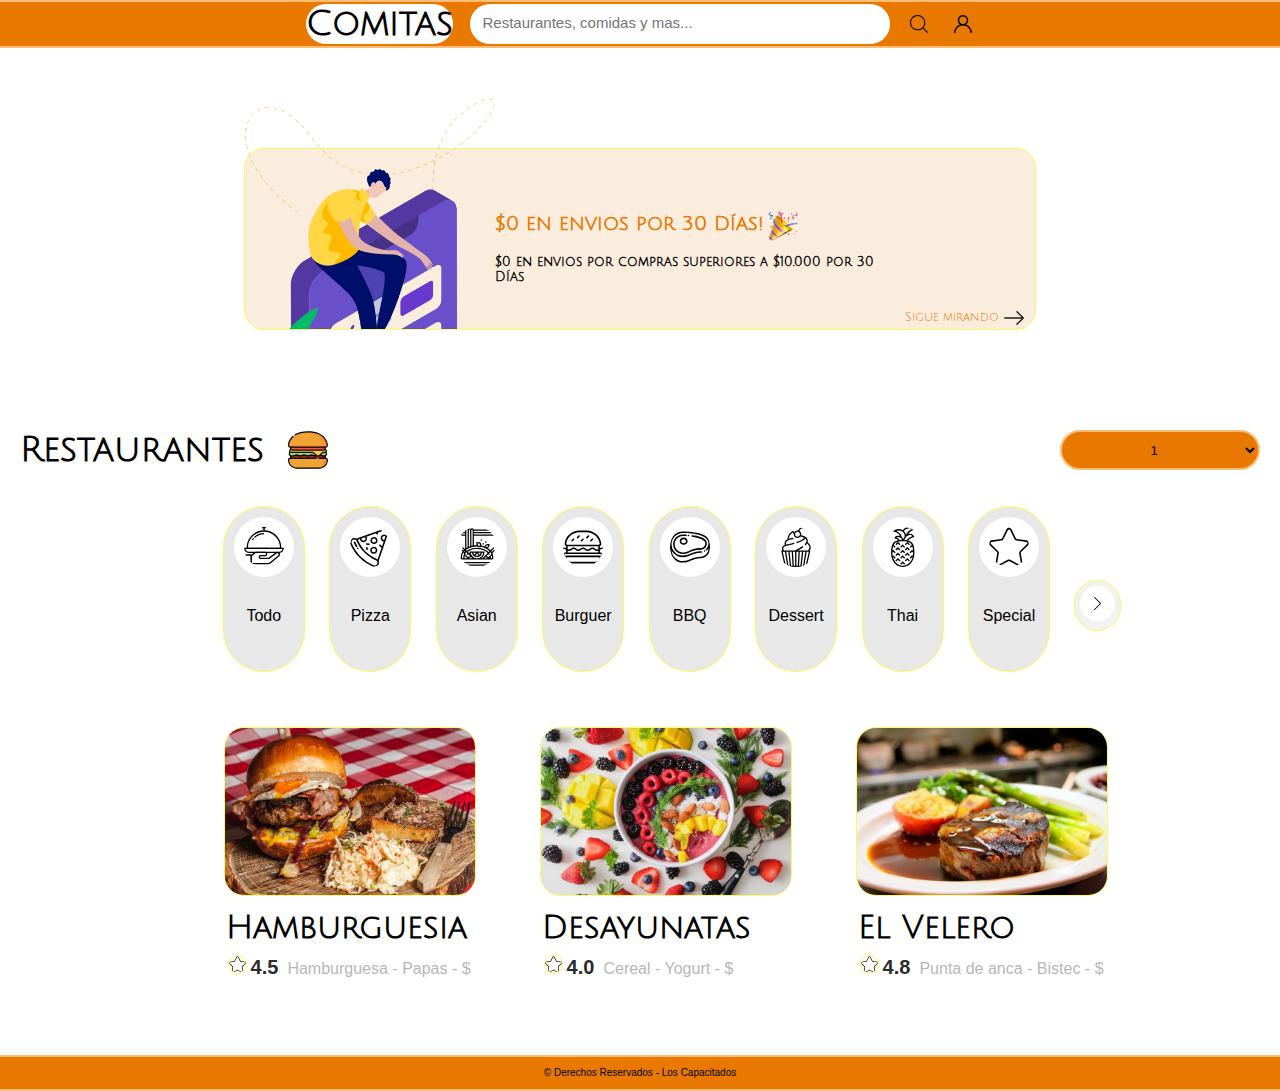
==== index.html @ 166e6078 "Solo falta barra de compra" ====
<!DOCTYPE html>
<html lang="es">
<head>
	<meta charset="utf-8">
	<link rel="stylesheet" type="text/css" href="css/main.css">
	<link rel="stylesheet" type="text/css" href="css/normalize.css">
	<link rel="stylesheet" type="text/css" href="css/responsive.css">
    <link href="https://fonts.googleapis.com/css?family=Julius+Sans+One&display=swap" rel="stylesheet">
	<title>Comitas: Domicilios Online</title>
</head>
<body>
		<div class="div1">
			<h1>Comitas</h1>
		    <form action="search.php" method="get">
				<input type="search" name="search" placeholder="Restaurantes, comidas y mas...">
				<a href="https://www.google.com"><img src="icons/126474.svg"></a>
				<label class="menu" for="check"><img id="img0" src="icons/747376.svg"></label>
				<div class="right-panel">
				</div>
			</form>
		</div>
	<header>
		<div class="div2">
			<div class="div2_1">
				<img id="img1" src="img/headerimage.png">
			</div>
			<div class="div2_2">
				<h1>$0 en envios por 30 Días!</h1>
				<img id="img2" src="img/d.png">
				<h2>$0 en envios por compras superiores a $10.000 por 30 Días</h2>
			</div>
		    <div class="div2_3">
			<a href=""><p>Sigue mirando</p><img id="imgX" src="icons/109617.svg"></a>
			</div>
		</div>
	</header>
	<div class="div3">
		<div class="div3_1">
			<h1>Restaurantes</h1>
			<img id="img3" src="icons/1046784.svg">
			<select>
				<option>1</option>
				<option>2</option>
				<option>3</option>
			</select>
		</div>
		<div class="div3_2">
				<ul>
					<a href="https://www.google.com"><li>
						<img src="icons/701965.svg">
						<p>Todo</p></a>
					</li>
					<a href=""><li>
						<img src="icons/599995.svg">
						<p>Pizza</p></a>
					</li>
					<a href=""><li>
						<img src="icons/1900683.svg">
						<p>Asian</p></a>
					</li>
					<a href=""><li>
						<img src="icons/883806.svg">
						<p>Burguer</p></a>
					</li>
					<a href=""><li>
						<img src="icons/933310.svg">
						<p>BBQ</p></a>
					</li>
					<a href=""><li>
						<img src="icons/174394.svg">
						<p>Dessert</p></a>
					</li>
					<a href=""><li>
						<img src="icons/135367.svg">
						<p>Thai</p></a>
					</li>
					<a href=""><li>
						<img src="icons/149220.svg">
						<p>Special</p></a>
					</li>
					<li id="flecha1">
						<img id="flecha1_1" src="icons/118740.svg">
					</li>
				</ul>
			</div>
	</div>
	<div class="div4">
		<ul>
			<li>
				<img src="img/1.jpeg">
				<h1>Hamburguesia</h1>
				<img id="img4" src="icons/149220.svg">
				<h2>4.5</h2>
				<p>Hamburguesa - Papas - $</p>
			</li>
			<li>
				<img src="img/2.jpeg">
				<h1>Desayunatas</h1>
				<img id="img4" src="icons/149220.svg">
				<h2>4.0</h2>
				<p>Cereal - Yogurt - $</p>
			</li>
			<li>
				<img src="img/3.jpeg">
				<h1>El Velero</h1>
				<img class="star" id="img4" src="icons/149220.svg">
				<h2>4.8</h2>
				<p>Punta de anca - Bistec - $</p>
			</li>
		</ul>
	</div>
<footer>
	<div class="div5"> 
		<p>&copy; Derechos Reservados - Los Capacitados</p>
	</div>	
</footer>
</body>
</html>
---- css/main.css ----
/*****Body*****/

/*****Primer Div*****/

.div1{
	background: #E87800;
	border-top: 2px solid #FFBC74;
	border-bottom: 2px solid #FFBC74;
	text-align: center;
	margin: 0 0 100px 0;
}

.div1 form{
	display: inline-block;
}

.div1 h1{
	font-size: 35px;
	text-align: center;
	font-family: 'Julius Sans One', sans-serif;
	margin: auto 8px;
	display: inline-block;
	vertical-align: middle;
	border-radius: 20px;
	background-color: #fff;
	margin-top: 2px;
	margin-bottom: 2px;
}

.div1 h1:hover{
	color: #F9FB5E;
	background-color: #E87800;
	border: 2px solid #F9FB5E;
	border-radius: 20px;
}

.div1 input{
	border: none;
	font-size: 15px;
	font-family: 'Arial';
	padding: 10px 13px 13px;
	background: #fff;
	border-radius: 20px;
	margin: 0 5px;
	display: inline-block;	
	width: 420px;
}

.div1 img{
	width: 18px;
	display: inline-block;
	vertical-align: middle;
	margin: 6px;
	padding: 5px 5px;
}

.div1 img:hover{
	background-color: #E8E8E8;
	border-radius: 50%;
	-webkit-transform: scale(1.12,1.12);
	-webkit-transition-timing-function: ease-out;
	-webkit-transition-duration: 100ms;
	-moz-transform: scale(1.12,1.12);
	-moz-transition-timing-function:ease-out;
	-moz-transition-duration: 100ms;
}

/*****Segundo Div*****/

.div2{
	background-color: #FAEDDE;
	width: 790px;
	height: 180px;
	margin: 0 auto;
	border-radius: 20px;
	border:1px solid #F9FB5E;
}

.div2:hover{
	background: #F9FB5E;
}

.div2 .div2_1{
	display: inline-block;
	width: 250px;
	height: 232px;
	float: left;
}

.div2 .div2_2{
	display: inline-block;
	width: 410px;
	height: 80px;
	margin-bottom: 50px;
	margin-top: 50px;
	float: left;
}

.div2 .div2_3{
	display: inline-block;
	width: 130px;
	height: 30px;
	float: left;
	margin-top: 150px;
}

.div2 .div2_2 h1{
	font-size: 20px;
	color: #E87800;
	font-family: 'Julius Sans One', sans-serif;
	display: inline-block;
}

.div2 .div2_2 h2{
	font-size: 13px;
	font-family: 'Julius Sans One', sans-serif;
	margin: 6px auto;
}

.div2 .div2_3 a p{
	font-family: 'Julius Sans One', sans-serif;
	color: #E87800;
	font-size: 12px;
	display: inline-block;
	text-align: right;
}

.div2 .div2_1 #img1{
	max-width: 250px;
	margin: -52px 0 0 0;
}

.div2 .div2_2 #img2{
	max-width: 30px;
	vertical-align: middle;
}

.div2 .div2_3 #imgX{
	max-width: 20px;
	display: inline-block;
	vertical-align: middle;
	margin-left: 5px;
}

/*****Tercer Div*****/

.div3{
	margin-top: 100px;
}

.div3 .div_1{
	background-color: ;
}

.div3 select{
	border: none;
	font-size: 13px;
	font-family: 'Arial';
	padding: 10px 10px;
	margin-right: 20px;
	background: #E87800;
	border-radius: 20px;
	display: inline-block;		
	width: 200px;
	height: 40px;
	border: 2px solid #FFBC74;
	text-align: center;
	vertical-align: middle;
	float: right;
}

.div3 option{
	background-color: #F9FB5E;
}

.div3 h1{
	font-size: 35px;
	font-family: 'Julius Sans One', sans-serif;
	margin: auto 20px;
	vertical-align: middle;
	display: inline-block;
}

.div3 h1:hover{
	color: #F9FB5E;
	background-color: #E87800;
	border:2px solid #F9FB5E;
	border-radius: 20px;
}

.div3 #img3{
	width: 40px;
	vertical-align: middle;
}

.div3 .div3_2{
	margin-top: 16px;
	margin-left: 13.5%;
	display: inline-block;
}

.div3 .div3_2 ul{
	display: inline-block;
	font-family: 'Helvetica', sans-serif;
}

.div3 .div3_2 ul li{
	background-color: #E8E8E8;
	display: inline-block;
	list-style: none;
	width: auto;
    margin: 3px 10px;
    padding: 30px 10px;
    border:1px solid #F9FB5E;
    border-radius: 50px;
    font-style: none;	
}

.div3 .div3_2 ul li a{
	text-decoration: none;
	color: black;
}

.div3 .div3_2 ul li:hover{
	background-color: #F9FB5E;
	-webkit-transform: scale(1.12,1.12);
	-webkit-transition-timing-function: ease-out;
	-webkit-transition-duration: 100ms;
	-moz-transform: scale(1.12,1.12);
	-moz-transition-timing-function:ease-out;
	-moz-transition-duration: 100ms;
}

.div3 .div3_2 ul li img{
	border-radius: 50%;
	width: 40px;
	margin: -20px auto 10px; 
	background-color: #fff;
	padding: 10px;
}

.div3 .div3_2 ul #flecha1{
	padding: 5px 5px 5px 5px;
	background: #F2F2F2;
}

.div3 .div3_2 ul li #flecha1_1{
	border-radius: 50%;
	width: 15px;
	margin: 0px 0px 0px 0px;
}

.div3 .div3_2 ul li p{
	text-align: center;
}

/*****Cuarto Div*****/

.div4 ul{
	margin-left: 12%;
	display: inline-block;
	list-style: none;
}

.div4 ul li{
	display: inline-block;
	margin: 20px 30px 10px 30px;
}

.div4 ul li:hover{
	background-color: #FFBC74;
	color: black;
	border-radius: 20px;	
}

.div4 h1{
	font-family: 'Julius Sans One', sans-serif;
	margin: 10px 2px 8px;
}

.div4 h2{
	display: inline-block;
	margin: 0 auto;
	font-family: 'Helvetica';
	color: #2D2C2C;
	font-size: 20px; 
}

.div4 p{
	display: inline-block;
	font-family: 'Helvetica';
	color: #B7B7B7;
	margin: 0 5px;
}

.div4 img{
	width: 250px;
	border:1px solid #F9FB5E;;
	border-radius: 20px; 
}

.div4 #img4{
	margin-left: 4px;
	width: 17px;
	display: inline-block;
	background-color: #fff;
}

.div4 #img4:hover{
	background-color: yellow;
}

/*****Footer*****/

.div5 p{
	text-align: center;
	margin-top: 50px;
	margin-bottom: 0px;
	background-color: #E87800;
	padding: 10px;
	font-size: 10px; 	
	font-family: 'Helvetica', sans-serif;
	border-top: 2px solid #FFBC74;
	border-bottom: 2px solid #FFBC74;
}
---- css/responsive.css ----
@media all and (min-width: 480px){
	.div1{
	background: #E87800;
	border-top: 2px solid #FFBC74;
	border-bottom: 2px solid #FFBC74;
	text-align: center;
	margin: 0 0 50px 0;
}

.div1 input{
	border: none;
	font-size: 15px;
	font-family: 'Arial';
	padding: 10px 13px 13px;
	background: #fff;
	border-radius: 20px;
	margin: 0 5px;
	display: inline-block;	
	width: 380px;
}

	.div3{
	margin-top: 50px;
}

	.div3 select{
	border: none;
	font-size: 15px;
	font-family: 'Arial';
	padding: 7px 7px;
	margin-right: 20px;
	background: #E87800;
	border-radius: 20px;
	display: inline-block;		
	width: 120px;
	height: 40px;
	border: 1px solid #FFBC74;
	text-align: center;
	vertical-align: middle;
	float: right;
}

	.div2{
	background-color: #FAEDDE;
	width: 375px;
	height: 82px;
	margin: 0 auto;
	border-radius: 20px;
}

.div2 .div2_1{
	display: inline-block;
	width: 90px;
	height: 100px;
	float: left;
}

.div2 .div2_2{
	display: inline-block;
	width: 205px;
	height: 40px;
	margin-bottom: 25px;
	margin-top: 25px;
	float: left;
}

.div2 .div2_3{
	display: inline-block;
	width: 63px;
	height: 15px;
	float: left;
	margin-top: 64px;
}	

.div2 .div2_2 h1{
	font-size: 10px;
	color: #E87800;
	font-family: 'Julius Sans One', sans-serif;
	display: inline-block;
}

.div2 .div2_2 h2{
	font-size: 7.5px;
	font-family: 'Julius Sans One', sans-serif;
	margin: 3px auto;
}

.div2 .div2_3 a p{
	font-family: 'Julius Sans One', sans-serif;
	color: #E87800;
	font-size: 6px;
	display: inline-block;
	text-align: right;
}

.div2 .div2_1 #img1{
	max-width: 107px;
	margin: -18px 0 0 0;
}

.div2 .div2_2 #img2{
	max-width: 15px;
	vertical-align: middle;
}

.div2 .div2_3 #imgX{
	max-width: 10px;
	display: inline-block;
	vertical-align: middle;
	margin-left: 5px;
}

}

@media all and (min-width: 660px){
	.div1{
	background: #E87800;
	border-top: 2px solid #FFBC74;
	border-bottom: 2px solid #FFBC74;
	text-align: center;
	margin: 0 0 100px 0;
}

.div1 input{
	border: none;
	font-size: 15px;
	font-family: 'Arial';
	padding: 10px 13px 13px;
	background: #fff;
	border-radius: 20px;
	margin: 0 5px;
	display: inline-block;	
	width: 420px;
}

	.div3{
	margin-top: 100px;
}

	.div3 select{
	border: none;
	font-size: 13px;
	font-family: 'Arial';
	padding: 10px 10px;
	margin-right: 20px;
	background: #E87800;
	border-radius: 20px;
	display: inline-block;		
	width: 200px;
	height: 40px;
	border: 2px solid #FFBC74;
	text-align: center;
	vertical-align: middle;
	float: right;
}
	.div2{
	background-color: #FAEDDE;
	width: 790px;
	height: 180px;
	margin: 0 auto;
	border-radius: 20px;
}

.div2 .div2_1{
	display: inline-block;
	width: 250px;
	height: 232px;
	float: left;
}

.div2 .div2_2{
	display: inline-block;
	width: 410px;
	height: 80px;
	margin-bottom: 50px;
	margin-top: 50px;
	float: left;
}

.div2 .div2_3{
	display: inline-block;
	width: 130px;
	height: 30px;
	float: left;
	margin-top: 150px;
}

.div2 .div2_2 h1{
	font-size: 20px;
	color: #E87800;
	font-family: 'Julius Sans One', sans-serif;
	display: inline-block;
}

.div2 .div2_2 h2{
	font-size: 13px;
	font-family: 'Julius Sans One', sans-serif;
	margin: 6px auto;
}

.div2 .div2_3 a p{
	font-family: 'Julius Sans One', sans-serif;
	color: #E87800;
	font-size: 12px;
	display: inline-block;
	text-align: right;
}

.div2 .div2_1 #img1{
	max-width: 250px;
	margin: -52px 0 0 0;
}

.div2 .div2_2 #img2{
	max-width: 30px;
	vertical-align: middle;
}

.div2 .div2_3 #imgX{
	max-width: 20px;
	display: inline-block;
	vertical-align: middle;
	margin-left: 5px;
}

}
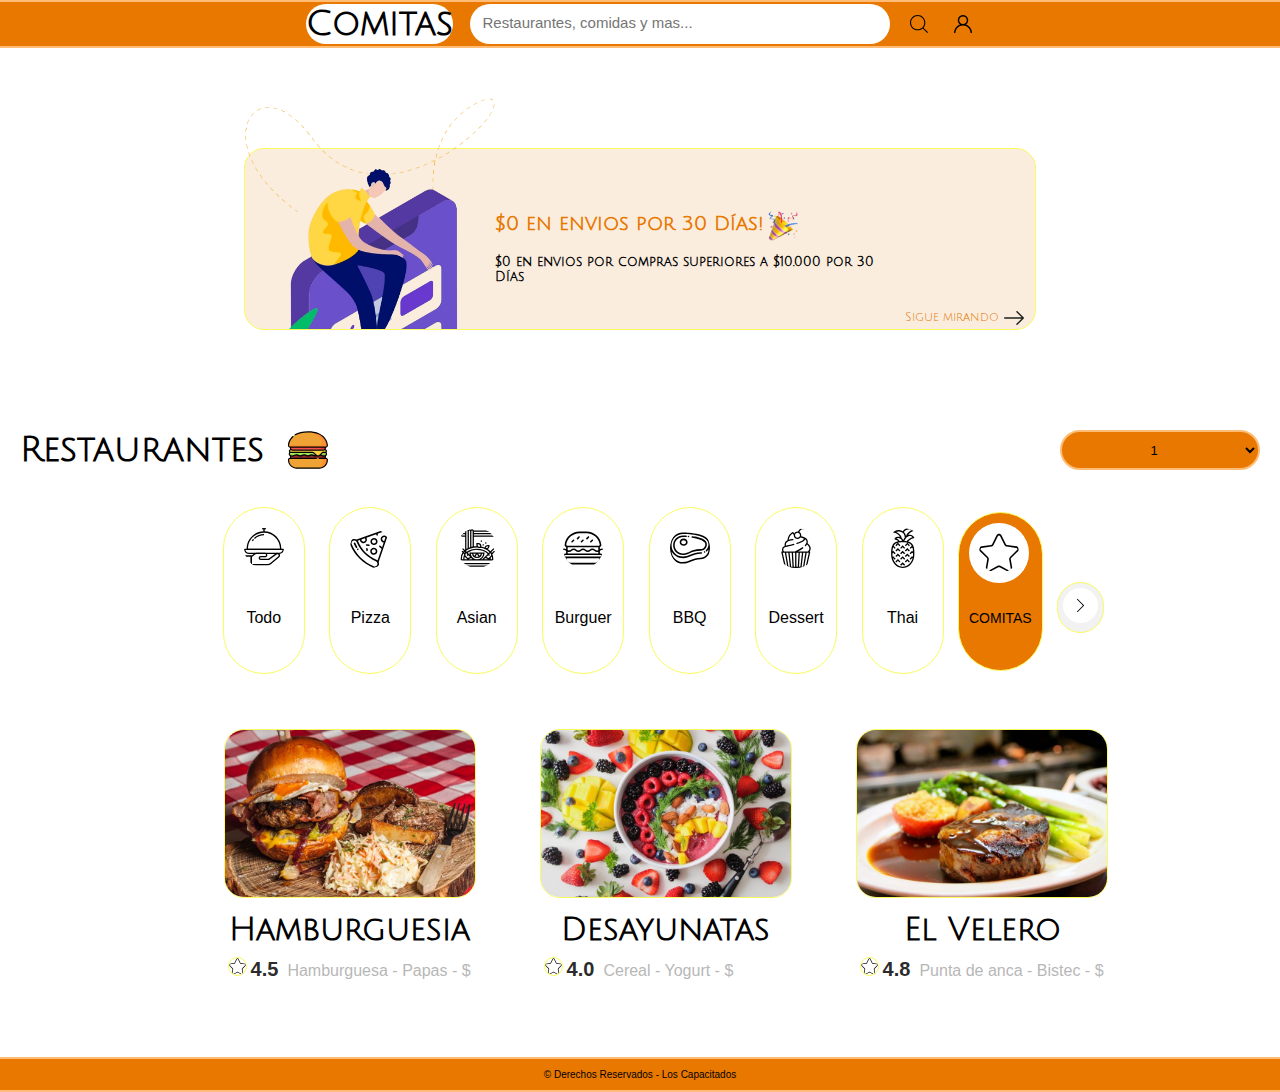
==== commit 021784c1: "Nueva Pagina" ====
--- a/index.html
+++ b/index.html
@@ -9,16 +9,17 @@
 	<title>Comitas: Domicilios Online</title>
 </head>
 <body>
-		<div class="div1">
-			<h1>Comitas</h1>
-		    <form action="search.php" method="get">
-				<input type="search" name="search" placeholder="Restaurantes, comidas y mas...">
-				<a href="https://www.google.com"><img src="icons/126474.svg"></a>
-				<label class="menu" for="check"><img id="img0" src="icons/747376.svg"></label>
-				<div class="right-panel">
-				</div>
+	<div class="div1">
+		<h1>Comitas</h1>
+		   <form action="search.php" method="get">
+			<input type="search" name="search" placeholder="Restaurantes, comidas y mas..." src="icons/126474.svg">
+			<a href="https://www.google.com"><img src="icons/126474.svg"></a>
+			<a href="Perfil"><img id="img0" src="icons/747376.svg"></a>
+			<div class="panel">
+
+			</div>
 			</form>
-		</div>
+	</div>
 	<header>
 		<div class="div2">
 			<div class="div2_1">
@@ -30,7 +31,7 @@
 				<h2>$0 en envios por compras superiores a $10.000 por 30 Días</h2>
 			</div>
 		    <div class="div2_3">
-			<a href=""><p>Sigue mirando</p><img id="imgX" src="icons/109617.svg"></a>
+				<a href=""><p>Sigue mirando</p><img id="imgX" src="icons/109617.svg"></a>
 			</div>
 		</div>
 	</header>
@@ -45,44 +46,44 @@
 			</select>
 		</div>
 		<div class="div3_2">
-				<ul>
-					<a href="https://www.google.com"><li>
-						<img src="icons/701965.svg">
-						<p>Todo</p></a>
+			<ul>
+				<a href="https://www.google.com"><li>
+					<img src="icons/701965.svg">
+					<p>Todo</p></a>
 					</li>
-					<a href=""><li>
-						<img src="icons/599995.svg">
-						<p>Pizza</p></a>
+				<a href=""><li>
+					<img src="icons/599995.svg">
+					<p>Pizza</p></a>
 					</li>
-					<a href=""><li>
-						<img src="icons/1900683.svg">
-						<p>Asian</p></a>
+				<a href=""><li>
+					<img src="icons/1900683.svg">
+					<p>Asian</p></a>
 					</li>
-					<a href=""><li>
-						<img src="icons/883806.svg">
-						<p>Burguer</p></a>
+				<a href=""><li>
+					<img src="icons/883806.svg">
+					<p>Burguer</p></a>
 					</li>
-					<a href=""><li>
-						<img src="icons/933310.svg">
-						<p>BBQ</p></a>
+				<a href=""><li>
+					<img src="icons/933310.svg">
+					<p>BBQ</p></a>
 					</li>
-					<a href=""><li>
-						<img src="icons/174394.svg">
-						<p>Dessert</p></a>
+				<a href=""><li>
+					<img src="icons/174394.svg">
+					<p>Dessert</p></a>
 					</li>
-					<a href=""><li>
-						<img src="icons/135367.svg">
-						<p>Thai</p></a>
+				<a href=""><li>
+					<img src="icons/135367.svg">
+					<p>Thai</p></a>
 					</li>
-					<a href=""><li>
-						<img src="icons/149220.svg">
-						<p>Special</p></a>
+				<a href="productos.html"><li id="comitas">
+					<img src="icons/149220.svg">
+					<p>COMITAS</p></a>
 					</li>
-					<li id="flecha1">
-						<img id="flecha1_1" src="icons/118740.svg">
-					</li>
-				</ul>
-			</div>
+				<li id="flecha1">
+					<img id="flecha1_1" src="icons/118740.svg">
+				</li>
+			</ul>
+		</div>
 	</div>
 	<div class="div4">
 		<ul>
--- a/css/main.css
+++ b/css/main.css
@@ -10,11 +10,16 @@
 	margin: 0 0 100px 0;
 }
 
+#div1__1{
+	margin-bottom: 50px;
+}
+
 .div1 form{
 	display: inline-block;
 }
 
 .div1 h1{
+	color: black;
 	font-size: 35px;
 	text-align: center;
 	font-family: 'Julius Sans One', sans-serif;
@@ -32,6 +37,10 @@
 	background-color: #E87800;
 	border: 2px solid #F9FB5E;
 	border-radius: 20px;
+	margin-top: 0px;
+	margin-bottom: 0px;
+	margin-right: 6px; 
+	margin-left: 6px;
 }
 
 .div1 input{
@@ -142,14 +151,25 @@
 	margin-left: 5px;
 }
 
+h1{
+	text-align: center;
+	font-family: 'Julius Sans One', sans-serif;
+	font-size: 35px;
+	margin: 0 auto;
+}
+
+h1:hover{
+	color: #F9FB5E;
+	background-color: #E87800;
+	border:2px solid #F9FB5E;
+	border-radius: 20px;
+	margin: auto 18px;
+}
+
 /*****Tercer Div*****/
 
 .div3{
 	margin-top: 100px;
-}
-
-.div3 .div_1{
-	background-color: ;
 }
 
 .div3 select{
@@ -186,11 +206,16 @@
 	background-color: #E87800;
 	border:2px solid #F9FB5E;
 	border-radius: 20px;
+	margin: auto 18px;
 }
 
 .div3 #img3{
 	width: 40px;
 	vertical-align: middle;
+}
+
+.div3 .div3_1{
+	height: 42px;
 }
 
 .div3 .div3_2{
@@ -205,7 +230,7 @@
 }
 
 .div3 .div3_2 ul li{
-	background-color: #E8E8E8;
+	background-color: #fff;
 	display: inline-block;
 	list-style: none;
 	width: auto;
@@ -231,6 +256,12 @@
 	-moz-transition-duration: 100ms;
 }
 
+.div3 .div3_2 ul #comitas{
+	background: #E87800;
+	font-size: 14px;
+	margin: 2px auto;
+}
+
 .div3 .div3_2 ul li img{
 	border-radius: 50%;
 	width: 40px;
@@ -262,13 +293,35 @@
 	list-style: none;
 }
 
+#div4__1{
+	text-align: center;
+}
+
+.div4 #div4__1 ul{
+	margin-left: -40px;
+}
+
+#div4__1 li{
+	width: 450px;
+	margin: 0 0 0 0;
+
+}
+
+.div4 #frutas{
+	font-size: 12px;
+}
+
+.div4 #frutas h1{
+	margin-top: 21px;
+}
+
 .div4 ul li{
 	display: inline-block;
 	margin: 20px 30px 10px 30px;
 }
 
 .div4 ul li:hover{
-	background-color: #FFBC74;
+	background-color: #F9FB5E;
 	color: black;
 	border-radius: 20px;	
 }
--- a/css/responsive.css
+++ b/css/responsive.css
@@ -21,6 +21,12 @@
 
 	.div3{
 	margin-top: 50px;
+}
+
+	.div3 .div3_2{
+	margin-top: 16px;
+	margin-left: 10%;
+	display: inline-block;
 }
 
 	.div3 select{
@@ -153,6 +159,12 @@
 	vertical-align: middle;
 	float: right;
 }
+
+	.div3 .div3_2{
+	margin-top: 16px;
+	margin-left: 13.5%;
+	display: inline-block;
+}
 	.div2{
 	background-color: #FAEDDE;
 	width: 790px;
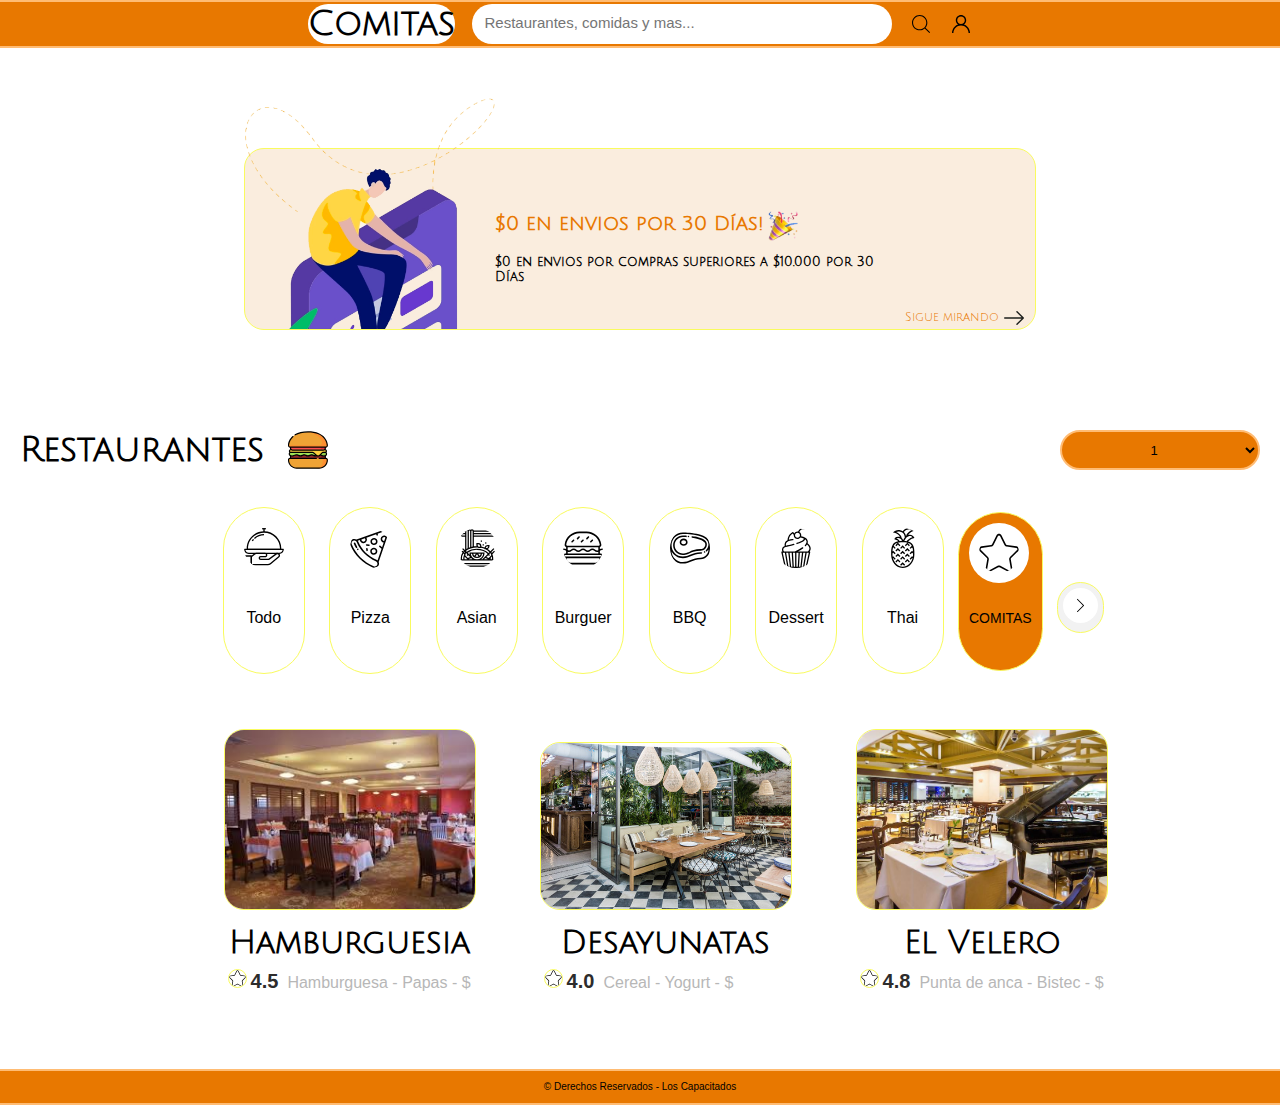
==== commit 6d6360d3: "Cambio de imagenes" ====
--- a/index.html
+++ b/index.html
@@ -14,9 +14,8 @@
 		   <form action="search.php" method="get">
 			<input type="search" name="search" placeholder="Restaurantes, comidas y mas..." src="icons/126474.svg">
 			<a href="https://www.google.com"><img src="icons/126474.svg"></a>
-			<a href="Perfil"><img id="img0" src="icons/747376.svg"></a>
 			<div class="panel">
-
+				<a href="#"><img id="img0" src="icons/747376.svg"></a>
 			</div>
 			</form>
 	</div>
@@ -88,21 +87,21 @@
 	<div class="div4">
 		<ul>
 			<li>
-				<img src="img/1.jpeg">
+				<img src="img/res1.jpg">
 				<h1>Hamburguesia</h1>
 				<img id="img4" src="icons/149220.svg">
 				<h2>4.5</h2>
 				<p>Hamburguesa - Papas - $</p>
 			</li>
 			<li>
-				<img src="img/2.jpeg">
+				<img src="img/res2.jpg">
 				<h1>Desayunatas</h1>
 				<img id="img4" src="icons/149220.svg">
 				<h2>4.0</h2>
 				<p>Cereal - Yogurt - $</p>
 			</li>
 			<li>
-				<img src="img/3.jpeg">
+				<img src="img/res3.jpg">
 				<h1>El Velero</h1>
 				<img class="star" id="img4" src="icons/149220.svg">
 				<h2>4.8</h2>
--- a/css/main.css
+++ b/css/main.css
@@ -74,6 +74,10 @@
 	-moz-transition-duration: 100ms;
 }
 
+.panel{
+	float: right;
+}
+
 /*****Segundo Div*****/
 
 .div2{
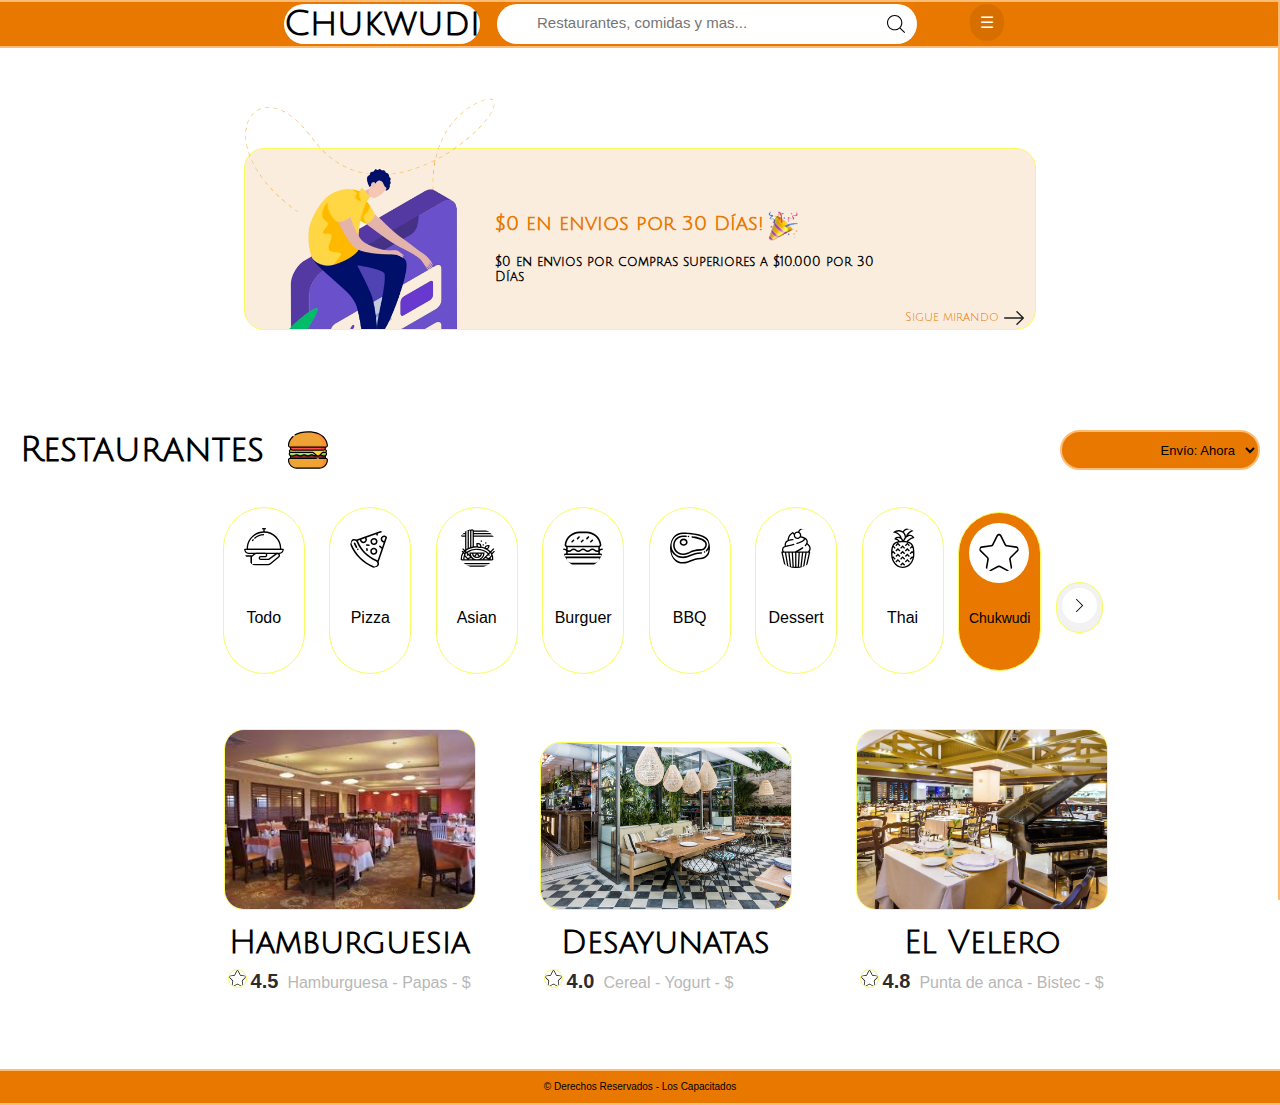
==== commit 275f0570: "Ultimos pasos Pagina" ====
--- a/index.html
+++ b/index.html
@@ -6,18 +6,27 @@
 	<link rel="stylesheet" type="text/css" href="css/normalize.css">
 	<link rel="stylesheet" type="text/css" href="css/responsive.css">
     <link href="https://fonts.googleapis.com/css?family=Julius+Sans+One&display=swap" rel="stylesheet">
-	<title>Comitas: Domicilios Online</title>
+	<title>Chukwudi: Domicilios Online</title>
+	<link rel="icon" type="image/gif" href="img/hambur.gif">
 </head>
 <body>
 	<div class="div1">
-		<h1>Comitas</h1>
-		   <form action="search.php" method="get">
-			<input type="search" name="search" placeholder="Restaurantes, comidas y mas..." src="icons/126474.svg">
+		<h1>Chukwudi</h1>
+    	  <form action="search.php" method="get">
+	    	<input type="search" name="search" placeholder="Restaurantes, comidas y mas...">
 			<a href="https://www.google.com"><img src="icons/126474.svg"></a>
-			<div class="panel">
-				<a href="#"><img id="img0" src="icons/747376.svg"></a>
-			</div>
-			</form>
+			<input type="checkbox" id="abrir-cerrar" name="abrir-cerrar" value="">
+    		<label for="abrir-cerrar">&#9776; <span class="abrir"></span><span class="cerrar"></span></label>
+    		<div id="sidebar" class="sidebar">
+        		<ul class="menu">
+            		<h1>MI ORDEN</h1><br>
+            		<li><a href="#">Opción 2</a></li>
+            		<li><a href="#">Opción 3</a></li>
+            		<li><a href="#">Opción 4</a></li>
+           			<li><a href="#">Opción 5</a></li>
+        		</ul>
+    		</div>
+		  </form>
 	</div>
 	<header>
 		<div class="div2">
@@ -39,9 +48,9 @@
 			<h1>Restaurantes</h1>
 			<img id="img3" src="icons/1046784.svg">
 			<select>
-				<option>1</option>
-				<option>2</option>
-				<option>3</option>
+				<option><img id="imgz" src="icons/149316.svg"> Envío: Ahora</option>
+				<option><img id="imgz" src="icons/149316.svg"> Envío: 1/2 Hora</option>
+				<option><img id="imgz" src="icons/149316.svg"> Envío: 1 Horas</option>
 			</select>
 		</div>
 		<div class="div3_2">
@@ -76,7 +85,7 @@
 					</li>
 				<a href="productos.html"><li id="comitas">
 					<img src="icons/149220.svg">
-					<p>COMITAS</p></a>
+					<p>Chukwudi</p></a>
 					</li>
 				<li id="flecha1">
 					<img id="flecha1_1" src="icons/118740.svg">
@@ -115,4 +124,4 @@
 	</div>	
 </footer>
 </body>
-</html>+</html>
--- a/css/main.css
+++ b/css/main.css
@@ -74,9 +74,134 @@
 	-moz-transition-duration: 100ms;
 }
 
-.panel{
+.div1 a{
+	margin-left: -50px;
+	margin-right: 50px;
+}
+
+.div1 .panel{
+	width: 40px;
+	height: 40px;
 	float: right;
 }
+
+input#abrir-cerrar {
+    visibility:hidden;
+    position: absolute;
+    top: -9999px;
+}
+
+label[for="abrir-cerrar"] {
+    cursor:pointer;
+    padding: 10px 10px;
+    background-color: #D76F00;
+    color:#fff;
+    width: 20px;
+    height: 20px;
+    text-align: center;
+    border-radius: 20px;
+}
+
+.cerrar {
+    display:none;
+}
+
+#sidebar {
+    width:0;
+}
+
+#contenido {
+    margin-right:0;
+}
+
+input#abrir-cerrar:checked ~ #sidebar {
+    width:300px;
+}
+
+input#abrir-cerrar:checked + label[for="abrir-cerrar"], input#abrir-cerrar:checked ~ #contenido {
+    margin-right:300px;
+    transition: margin-right .4s;
+}
+
+
+input#abrir-cerrar:checked + label[for="abrir-cerrar"] .cerrar {
+    display:inline;
+}
+
+input#abrir-cerrar:checked + label[for="abrir-cerrar"] .abrir {
+    display:none;
+}
+
+.sidebar {
+    position: fixed;
+    height: 100%;
+    width: 0;
+    top: 0;
+    right: 0;
+    z-index: 1;
+    background-color: #fff;
+    overflow-x: hidden;
+    transition: 0.4s;
+    padding: 1rem 0;
+    box-sizing:border-box;
+    border-left: 2px solid #FFBC74;
+    border-top: 2px solid #FFBC74;
+    border-bottom: 2px solid #FFBC74;
+}
+
+.sidebar .boton-cerrar {
+    position: absolute;
+    top: 0.5rem;
+    right: 1rem;
+    font-size: 2rem;
+    display: block;
+    padding: 0;
+    line-height: 1.5rem;
+    margin: 0;
+    height: 32px;
+    width: 32px;
+    text-align: center;
+    vertical-align: top;
+}
+
+.sidebar ul, .sidebar li{
+    margin:0;
+    padding:0;
+    list-style:none inside;
+}
+
+.sidebar ul {
+    margin: 4rem auto;
+    display: block;
+    width: 80%;
+    min-width:100px;
+}
+
+.sidebar a {
+    display: block;
+    font-size: 120%;
+    color: #E87800;
+    text-decoration: none;
+    
+}
+
+.sidebar a:hover{
+    color:#fff;
+    background-color: #f90;
+
+}
+
+#contenido {
+    transition: margin-right .4s;
+    padding: 1rem;
+}
+
+.abrir-cerrar {
+    color: #2E88C7;
+    font-size:1rem;   
+}
+
+
 
 /*****Segundo Div*****/
 
@@ -180,7 +305,7 @@
 	border: none;
 	font-size: 13px;
 	font-family: 'Arial';
-	padding: 10px 10px;
+	padding-left: 8px;
 	margin-right: 20px;
 	background: #E87800;
 	border-radius: 20px;
@@ -188,13 +313,14 @@
 	width: 200px;
 	height: 40px;
 	border: 2px solid #FFBC74;
-	text-align: center;
+	text-align: right;
 	vertical-align: middle;
 	float: right;
 }
 
 .div3 option{
 	background-color: #F9FB5E;
+	text-align: right;
 }
 
 .div3 h1{
@@ -222,10 +348,20 @@
 	height: 42px;
 }
 
+.div3 #imgz{
+    width: 18px;
+    display: inline-block;
+    vertical-align: middle;
+    margin: 6px;
+    padding: 5px 5px;
+}
+
 .div3 .div3_2{
 	margin-top: 16px;
 	margin-left: 13.5%;
-	display: inline-block;
+	margin-right: auto;
+	display: inline-block;
+	position: static;
 }
 
 .div3 .div3_2 ul{
--- a/css/responsive.css
+++ b/css/responsive.css
@@ -11,7 +11,7 @@
 	border: none;
 	font-size: 15px;
 	font-family: 'Arial';
-	padding: 10px 13px 13px;
+	padding: 10px 40px 13px;
 	background: #fff;
 	border-radius: 20px;
 	margin: 0 5px;
@@ -31,17 +31,17 @@
 
 	.div3 select{
 	border: none;
-	font-size: 15px;
+	font-size: 11.7px;
 	font-family: 'Arial';
 	padding: 7px 7px;
-	margin-right: 20px;
+	margin-right: 8px;
 	background: #E87800;
 	border-radius: 20px;
 	display: inline-block;		
 	width: 120px;
 	height: 40px;
 	border: 1px solid #FFBC74;
-	text-align: center;
+	text-align: right;
 	vertical-align: middle;
 	float: right;
 }
@@ -116,6 +116,11 @@
 	margin-left: 5px;
 }
 
+#div4__1 li{
+	width: 300px;
+	margin: 0 0 0 0;
+}
+
 }
 
 @media all and (min-width: 660px){
@@ -131,7 +136,7 @@
 	border: none;
 	font-size: 15px;
 	font-family: 'Arial';
-	padding: 10px 13px 13px;
+	padding: 10px 40px 13px;
 	background: #fff;
 	border-radius: 20px;
 	margin: 0 5px;
@@ -147,7 +152,7 @@
 	border: none;
 	font-size: 13px;
 	font-family: 'Arial';
-	padding: 10px 10px;
+	padding-left: 30px;
 	margin-right: 20px;
 	background: #E87800;
 	border-radius: 20px;
@@ -155,7 +160,7 @@
 	width: 200px;
 	height: 40px;
 	border: 2px solid #FFBC74;
-	text-align: center;
+	text-align: right;
 	vertical-align: middle;
 	float: right;
 }
@@ -235,4 +240,10 @@
 	margin-left: 5px;
 }
 
+#div4__1 li{
+	width: 450px;
+	margin: 0 0 0 0;
+}
+
+
 }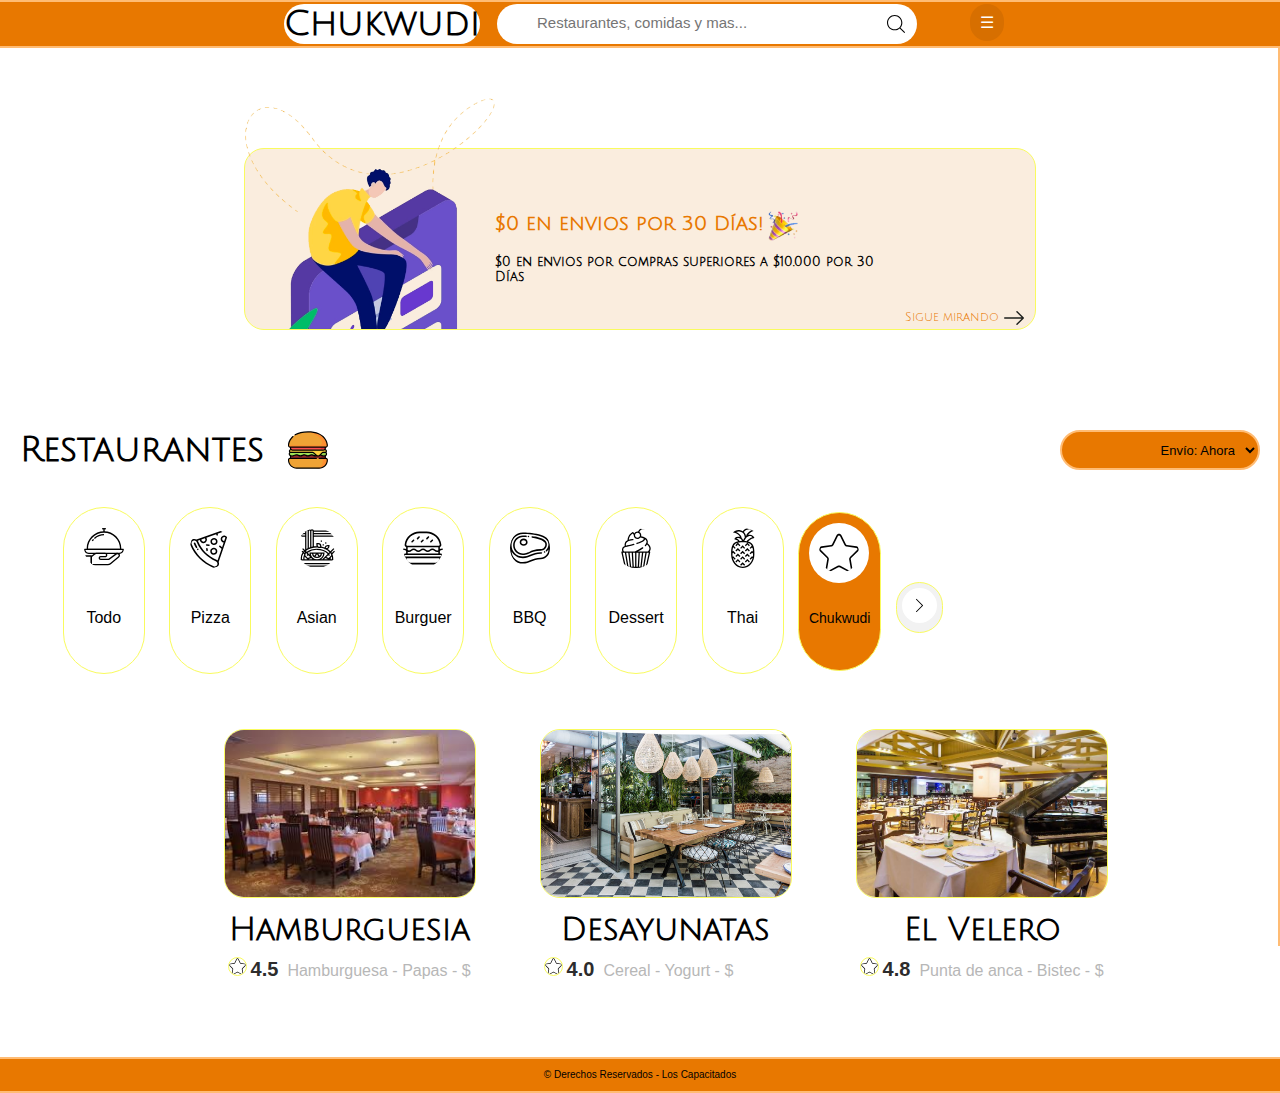
==== commit 05c81c6c: "Nuevo menu" ====
--- a/index.html
+++ b/index.html
@@ -19,8 +19,18 @@
     		<label for="abrir-cerrar">&#9776; <span class="abrir"></span><span class="cerrar"></span></label>
     		<div id="sidebar" class="sidebar">
         		<ul class="menu">
-            		<h1>MI ORDEN</h1><br>
-            		<li><a href="#">Opción 2</a></li>
+            		<h1>MI ORDEN</h1>
+            		<li id="li1">
+            			<div id="li1_1">
+            				<h3>AV. Chile - Cll 72</h3>
+            				<p>Editar</p>
+            			</div>
+            			<div id="li1_2">
+            				<img src="icons/149316.svg">
+            				<h3>35 min</h3>
+            				<p>Elige Tiempo</p>
+            			</div>
+            		</li>
             		<li><a href="#">Opción 3</a></li>
             		<li><a href="#">Opción 4</a></li>
            			<li><a href="#">Opción 5</a></li>
--- a/css/main.css
+++ b/css/main.css
@@ -79,10 +79,56 @@
 	margin-right: 50px;
 }
 
-.div1 .panel{
-	width: 40px;
-	height: 40px;
+#li1{
+	background: #654ED9;
+	padding: 20px 20px;
+	margin: 40px auto;
+	border-radius: 20px;
+	text-align: left;
+	font-family: 'Helvetica', sans-serif;
+}
+
+#li1 #li1_1 h3{
+	display: inline-block;
+	font-size: 14px;
+	color: #fff;
+}
+
+#li1 #li1_1 p{
+	display: inline-block;
+	font-size: 10px;
 	float: right;
+	margin: 17px 0;
+	color: #E87800;
+}
+
+#li1 #li1_2 img{
+	display: inline-block;
+	width: 20px;
+	margin: 0;
+	padding: 2px;
+}
+
+#li1 #li1_2 img:hover{
+	width: 20px;
+	padding: 2px;
+	background: #8D5CDF;
+	border-radius: 5px;
+}
+
+#li1 #li1_2 h3{
+	display: inline-block;
+	font-size: 14px;
+	color: #fff;
+	margin-left: 6px;
+}
+
+#li1 #li1_2 p{
+	display: inline-block;
+	font-size: 10px;
+	float: right;
+	margin: 17px 0;
+	color: #E87800;	
 }
 
 input#abrir-cerrar {
@@ -120,7 +166,7 @@
 
 input#abrir-cerrar:checked + label[for="abrir-cerrar"], input#abrir-cerrar:checked ~ #contenido {
     margin-right:300px;
-    transition: margin-right .4s;
+    transition: margin-right .2s;
 }
 
 
@@ -136,7 +182,7 @@
     position: fixed;
     height: 100%;
     width: 0;
-    top: 0;
+    top: 46px;
     right: 0;
     z-index: 1;
     background-color: #fff;
@@ -488,6 +534,7 @@
 
 .div4 img{
 	width: 250px;
+	height: 167px;
 	border:1px solid #F9FB5E;;
 	border-radius: 20px; 
 }
@@ -495,6 +542,7 @@
 .div4 #img4{
 	margin-left: 4px;
 	width: 17px;
+	height: 17px;
 	display: inline-block;
 	background-color: #fff;
 }
--- a/css/responsive.css
+++ b/css/responsive.css
@@ -167,7 +167,7 @@
 
 	.div3 .div3_2{
 	margin-top: 16px;
-	margin-left: 13.5%;
+	margin-left: 1%;
 	display: inline-block;
 }
 	.div2{
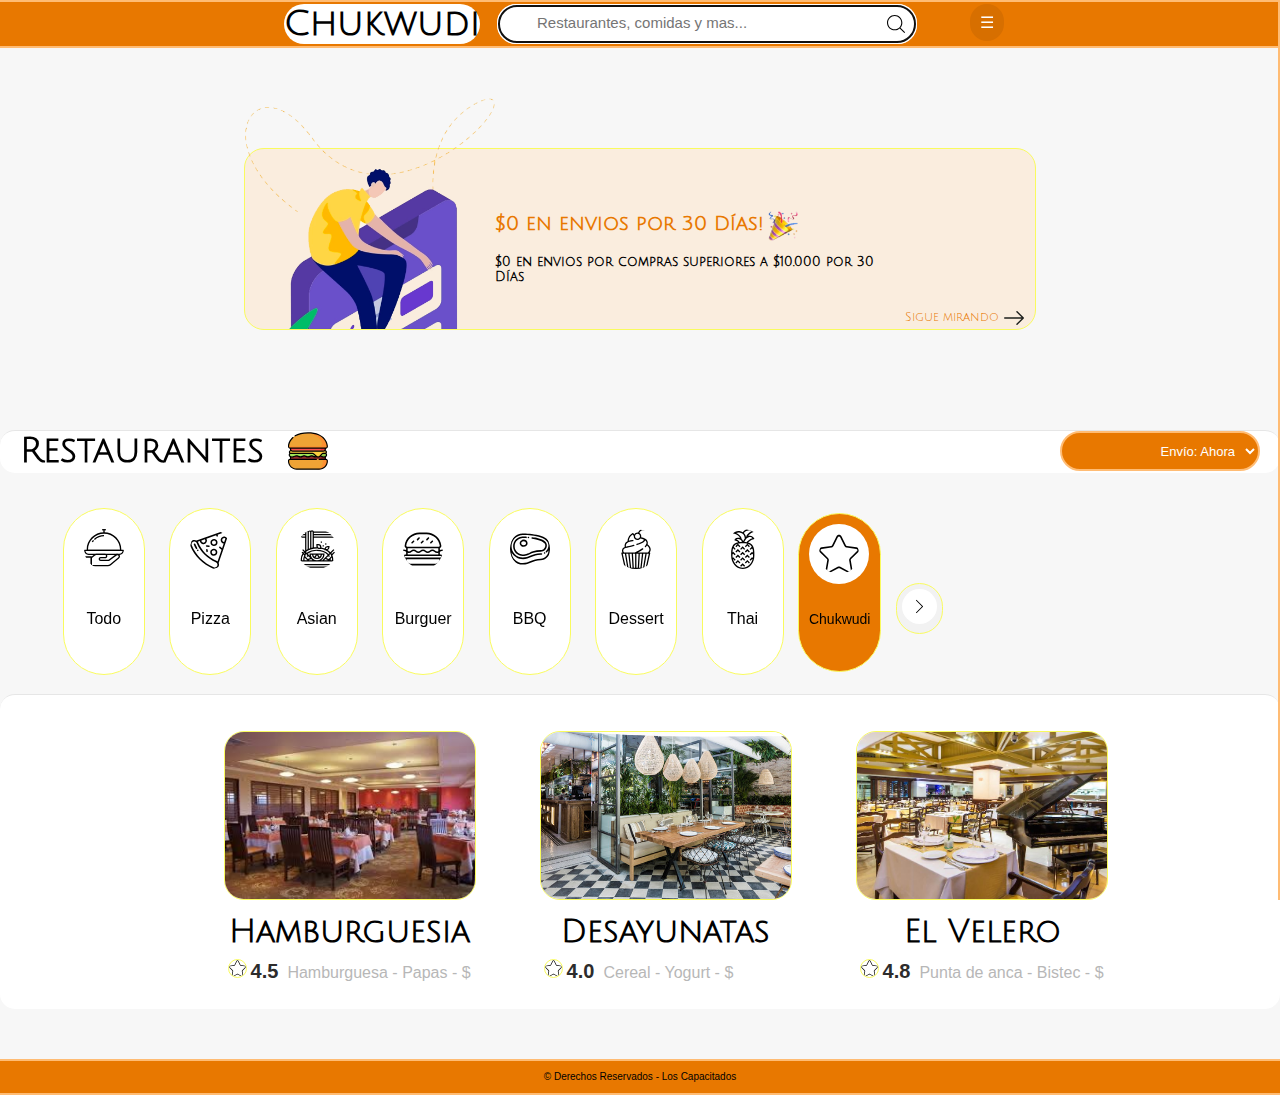
==== commit a8af0a63: "Final Proyecto" ====
--- a/index.html
+++ b/index.html
@@ -7,13 +7,13 @@
 	<link rel="stylesheet" type="text/css" href="css/responsive.css">
     <link href="https://fonts.googleapis.com/css?family=Julius+Sans+One&display=swap" rel="stylesheet">
 	<title>Chukwudi: Domicilios Online</title>
-	<link rel="icon" type="image/gif" href="img/hambur.gif">
+	<link rel="icon" type="image/gif" href="img/cw.gif">
 </head>
 <body>
 	<div class="div1">
 		<h1>Chukwudi</h1>
     	  <form action="search.php" method="get">
-	    	<input type="search" name="search" placeholder="Restaurantes, comidas y mas...">
+	    	<input type="search" name="search" placeholder="Restaurantes, comidas y mas..." autofocus>
 			<a href="https://www.google.com"><img src="icons/126474.svg"></a>
 			<input type="checkbox" id="abrir-cerrar" name="abrir-cerrar" value="">
     		<label for="abrir-cerrar">&#9776; <span class="abrir"></span><span class="cerrar"></span></label>
@@ -31,9 +31,45 @@
             				<p>Elige Tiempo</p>
             			</div>
             		</li>
-            		<li><a href="#">Opción 3</a></li>
-            		<li><a href="#">Opción 4</a></li>
-           			<li><a href="#">Opción 5</a></li>
+            		<li id="li2">
+            			<div>
+            				<ul>
+            					<li><img src="img/1.jpeg"><h3>1 x Burger</h3><h4>$15.000</h4></li>
+            					<li><img src="img/papas.jpg"><h3>1 x Papas</h3><h4>$10.000</h4></li>
+            					<li><img src="img/salsa.jpg"><h3>1 x SalsaQ</h3><h4>$2.000</h4></li>
+            					<li><img id="deliver" src="img/domicilio.png"><h3>Envio</h3><h4>$0</h4></li>
+            				</ul>
+            			</div>
+            		</li>
+            		<li id="li3">
+            			<div>
+            				<h3>Total:</h3>
+            				<h2>$27.000</h2>
+            			</div>
+            		</li>
+           			<li id="li4">
+           				<div>
+           					<fieldset>
+           						<legend>Personas</legend>
+           						<select>
+           						<option>1</option>
+           						<option>2</option>
+           						<option>3</option>
+           						<option>4</option>
+           						<option>5</option>
+           						<option>6</option>
+           						<option>7</option>
+           						<option>8</option>
+           						<option>9</option>
+           						<option>10</option>
+           						</select>
+           					</fieldset>
+           				    <div>
+           						<h3>Verificar</h3>
+           						<img id="imgX" src="icons/109617.svg">
+           					</div>
+           				</div>
+           			</li>
         		</ul>
     		</div>
 		  </form>
@@ -60,7 +96,7 @@
 			<select>
 				<option><img id="imgz" src="icons/149316.svg"> Envío: Ahora</option>
 				<option><img id="imgz" src="icons/149316.svg"> Envío: 1/2 Hora</option>
-				<option><img id="imgz" src="icons/149316.svg"> Envío: 1 Horas</option>
+				<option><img id="imgz" src="icons/149316.svg"> Envío: 1 Hora</option>
 			</select>
 		</div>
 		<div class="div3_2">
--- a/css/main.css
+++ b/css/main.css
@@ -1,5 +1,7 @@
 /*****Body*****/
-
+body{
+	background: #F7F7F7;
+}
 /*****Primer Div*****/
 
 .div1{
@@ -82,7 +84,7 @@
 #li1{
 	background: #654ED9;
 	padding: 20px 20px;
-	margin: 40px auto;
+	margin: 10px auto;
 	border-radius: 20px;
 	text-align: left;
 	font-family: 'Helvetica', sans-serif;
@@ -129,6 +131,75 @@
 	float: right;
 	margin: 17px 0;
 	color: #E87800;	
+}
+
+#li2 div ul{
+	width: 250px;
+}
+
+#li2 li h3{
+	font-family: 'Helvetica', sans-serif;
+	font-size: 13px;
+	display: inline-block;
+}
+
+#li2 li h4{
+	font-family: 'Helvetica', sans-serif;
+	font-size: 10px;
+	display: inline-block;
+	margin: auto 5px;
+}
+
+#li3 h3{
+	font-family: 'Julius Sans One', sans-serif;
+	display: inline-block;
+	margin-right: 20px;
+}
+
+#li3 h2{
+	font-family: 'Helvetica', sans-serif;
+	display: inline-block;
+	margin-left: 20px;
+}
+
+#li4 select{
+	border-radius: 15px;
+	width: 82px;
+	height: 32px;
+	display: inline-block;
+	float: left;
+}
+
+#li4 h3{
+	font-family: 'Julius Sans One', sans-serif;
+	font-size: 12px;
+	display: inline-block;
+}
+
+#li4 div{
+	width: 112px;
+	display: inline-block;
+}
+
+#li4 div div{
+	width: 120px;
+	float: right;
+	background: #F9FB5E;
+	border-radius: 15px;
+	vertical-align: middle;
+}
+
+#li4 #imgX{
+	display: inline-block;
+	margin: 0;
+}
+
+#li4 fieldset{
+	width: 40px;
+	border: none;
+	margin-right: 0;
+	font-family: 'Julius Sans One', sans-serif;
+	font-size: 13px;
 }
 
 input#abrir-cerrar {
@@ -146,6 +217,7 @@
     height: 20px;
     text-align: center;
     border-radius: 20px;
+    margin: 0;
 }
 
 .cerrar {
@@ -165,7 +237,7 @@
 }
 
 input#abrir-cerrar:checked + label[for="abrir-cerrar"], input#abrir-cerrar:checked ~ #contenido {
-    margin-right:300px;
+    margin-right:;
     transition: margin-right .2s;
 }
 
@@ -182,7 +254,7 @@
     position: fixed;
     height: 100%;
     width: 0;
-    top: 46px;
+    top: 0px;
     right: 0;
     z-index: 1;
     background-color: #fff;
@@ -191,7 +263,6 @@
     padding: 1rem 0;
     box-sizing:border-box;
     border-left: 2px solid #FFBC74;
-    border-top: 2px solid #FFBC74;
     border-bottom: 2px solid #FFBC74;
 }
 
@@ -217,7 +288,7 @@
 }
 
 .sidebar ul {
-    margin: 4rem auto;
+    margin: 1rem auto;
     display: block;
     width: 80%;
     min-width:100px;
@@ -245,6 +316,38 @@
 .abrir-cerrar {
     color: #2E88C7;
     font-size:1rem;   
+}
+
+#li2 ul{
+	margin: 0;
+	width: 70px;
+}
+
+#li2 ul li{
+
+}
+
+#li2 img{
+	width: 80px;
+    display: inline-block;
+    margin: 4px;
+    padding: 3px 3px;
+    border-radius: 12px;
+}
+
+#li2 #deliver{
+	width: 50px;
+}
+
+#li2 img:hover{
+	background-color: #;
+	border-radius: 0;
+	-webkit-transform: 0;
+	-webkit-transition-timing-function: 0;
+	-webkit-transition-duration: 0;
+	-moz-transform: 0;
+	-moz-transition-timing-function:0;
+	-moz-transition-duration: 0;
 }
 
 
@@ -365,7 +468,7 @@
 }
 
 .div3 option{
-	background-color: #F9FB5E;
+	background-color: #FFBC74;
 	text-align: right;
 }
 
@@ -392,6 +495,14 @@
 
 .div3 .div3_1{
 	height: 42px;
+	background: #fff;
+	border-top: 1px solid #E6E6E6;
+	border-bottom: 2 solid #E6E6E6;
+	border-radius: 15px;
+}
+
+.div3 .div3_1 select{
+	color: #fff;
 }
 
 .div3 #imgz{
@@ -473,6 +584,13 @@
 
 /*****Cuarto Div*****/
 
+.div4{
+	background: #fff;
+	border-top: 1px solid #E6E6E6;
+	border-bottom: 2 solid #E6E6E6;
+	border-radius: 15px;
+}
+
 .div4 ul{
 	margin-left: 12%;
 	display: inline-block;
@@ -493,6 +611,19 @@
 
 }
 
+.div4 #div4__1 h3{
+	background: #fff;
+	width: 110px;
+	margin: 0 auto;
+	margin-top: 0;
+	font-family: 'Helvetica', sans-serif;
+	border-radius: 10px;
+	color: #FFF3EA;
+	text-shadow: -1px -1px 0 #000,  
+                  1px -1px 0 #000,
+  		         -1px 1px 0 #000,
+                  1px 1px 0 #000;
+}
 .div4 #frutas{
 	font-size: 12px;
 }
@@ -537,6 +668,10 @@
 	height: 167px;
 	border:1px solid #F9FB5E;;
 	border-radius: 20px; 
+}
+
+.div4 #div4__1 #im{
+	margin-bottom: -26px;
 }
 
 .div4 #img4{
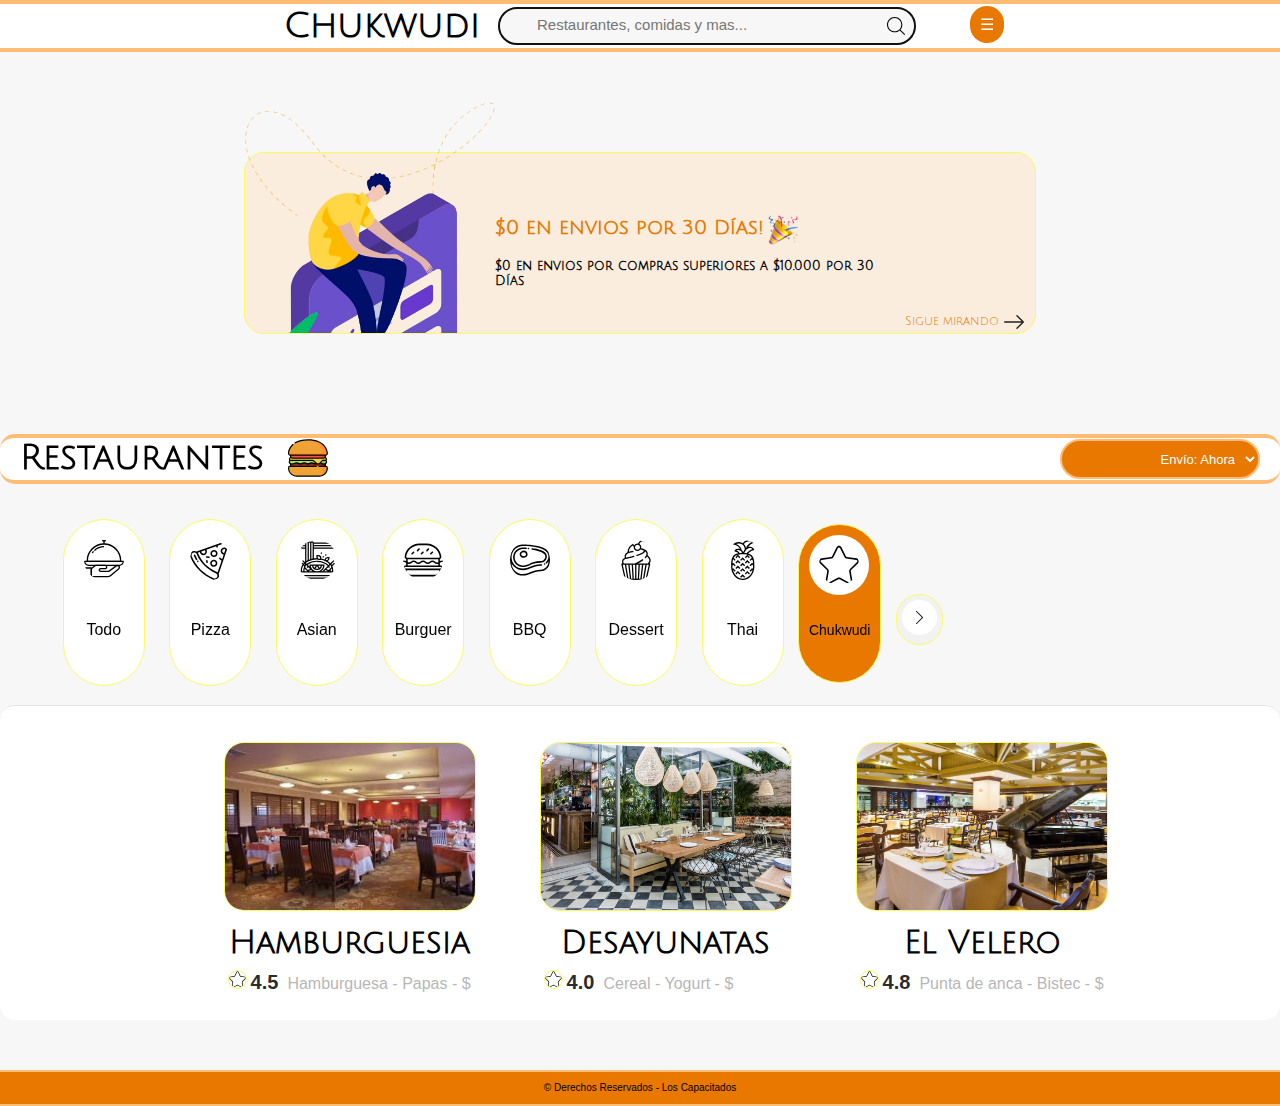
==== commit 3871a23a: "Final con cosas para Improve" ====
--- a/index.html
+++ b/index.html
@@ -19,6 +19,8 @@
     		<label for="abrir-cerrar">&#9776; <span class="abrir"></span><span class="cerrar"></span></label>
     		<div id="sidebar" class="sidebar">
         		<ul class="menu">
+        			<input type="checkbox" id="abrir-cerrar" name="abrir-cerrar" value="">
+    				<label for="abrir-cerrar">&#9776; <span class="abrir"></span><span class="cerrar"></span></label>
             		<h1>MI ORDEN</h1>
             		<li id="li1">
             			<div id="li1_1">
--- a/css/main.css
+++ b/css/main.css
@@ -5,9 +5,9 @@
 /*****Primer Div*****/
 
 .div1{
-	background: #E87800;
-	border-top: 2px solid #FFBC74;
-	border-bottom: 2px solid #FFBC74;
+	background: #fff;
+	border-top: 4px solid #FFBC74;
+	border-bottom: 4px solid #FFBC74;
 	text-align: center;
 	margin: 0 0 100px 0;
 }
@@ -50,7 +50,7 @@
 	font-size: 15px;
 	font-family: 'Arial';
 	padding: 10px 13px 13px;
-	background: #fff;
+	background: #F7F7F7;
 	border-radius: 20px;
 	margin: 0 5px;
 	display: inline-block;	
@@ -211,7 +211,7 @@
 label[for="abrir-cerrar"] {
     cursor:pointer;
     padding: 10px 10px;
-    background-color: #D76F00;
+    background-color: #E87800;
     color:#fff;
     width: 20px;
     height: 20px;
@@ -234,6 +234,7 @@
 
 input#abrir-cerrar:checked ~ #sidebar {
     width:300px;
+    border-left: 2px solid #FFBC74;
 }
 
 input#abrir-cerrar:checked + label[for="abrir-cerrar"], input#abrir-cerrar:checked ~ #contenido {
@@ -262,7 +263,6 @@
     transition: 0.4s;
     padding: 1rem 0;
     box-sizing:border-box;
-    border-left: 2px solid #FFBC74;
     border-bottom: 2px solid #FFBC74;
 }
 
@@ -316,6 +316,10 @@
 .abrir-cerrar {
     color: #2E88C7;
     font-size:1rem;   
+}
+
+#li2{
+	margin-left: -28px;
 }
 
 #li2 ul{
@@ -496,13 +500,14 @@
 .div3 .div3_1{
 	height: 42px;
 	background: #fff;
-	border-top: 1px solid #E6E6E6;
-	border-bottom: 2 solid #E6E6E6;
+	border-top: 4px solid #FFBC74;
+	border-bottom: 4px solid #FFBC74;
 	border-radius: 15px;
 }
 
 .div3 .div3_1 select{
 	color: #fff;
+	margin-top: 1px;
 }
 
 .div3 #imgz{
--- a/css/responsive.css
+++ b/css/responsive.css
@@ -125,9 +125,9 @@
 
 @media all and (min-width: 660px){
 	.div1{
-	background: #E87800;
-	border-top: 2px solid #FFBC74;
-	border-bottom: 2px solid #FFBC74;
+	background: #fff;
+	border-top: 4px solid #FFBC74;
+	border-bottom: 4px solid #FFBC74;
 	text-align: center;
 	margin: 0 0 100px 0;
 }
@@ -137,7 +137,7 @@
 	font-size: 15px;
 	font-family: 'Arial';
 	padding: 10px 40px 13px;
-	background: #fff;
+	background: #F7F7F7;
 	border-radius: 20px;
 	margin: 0 5px;
 	display: inline-block;	
